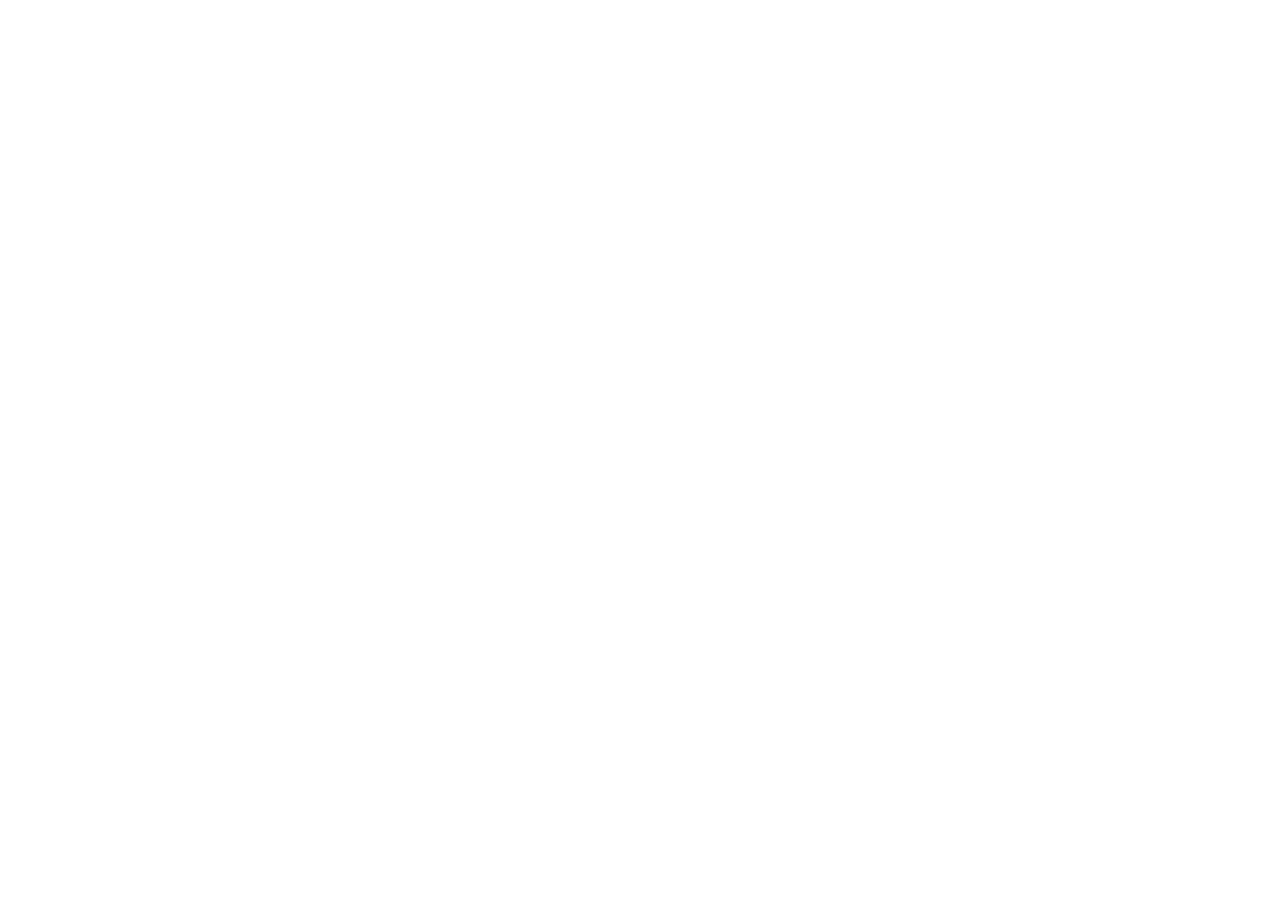
==== index.html @ 5d28550d "atualização" ====
<!DOCTYPE html>
<html lang="pt-br">
<head>
    <meta charset="UTF-8">
    <meta http-equiv="X-UA-Compatible" content="IE=edge">
    <meta name="viewport" content="width=device-width, initial-scale=1.0">
    <link rel="shortcut icon" href="pacote-d013/favicon.ico" type="image/x-icon">
    <title>Projeto Redes Socias</title>
</head>
<body>
    
</body>
</html>
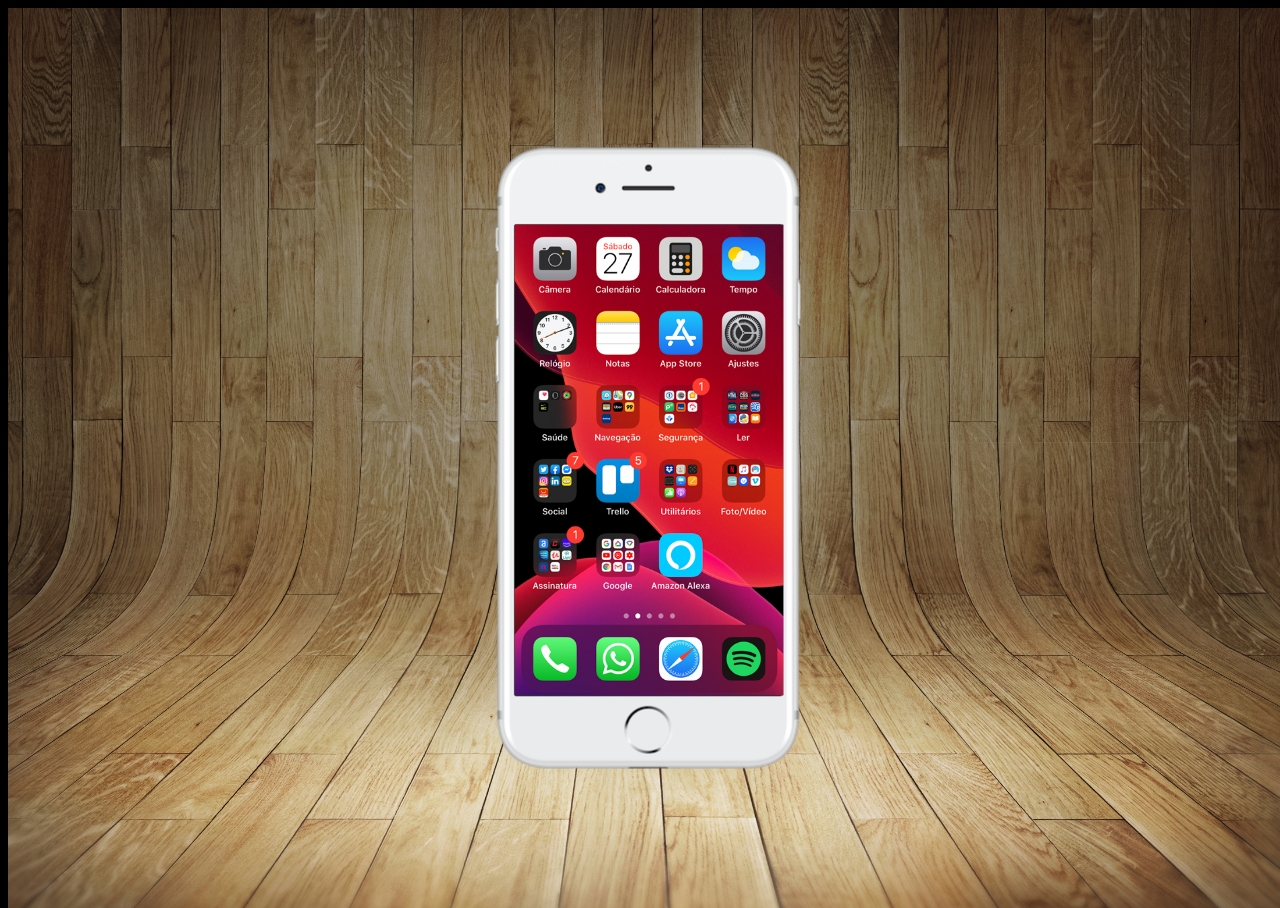
==== commit 2b2e4bd0: "Atualização" ====
--- a/index.html
+++ b/index.html
@@ -5,9 +5,18 @@
     <meta http-equiv="X-UA-Compatible" content="IE=edge">
     <meta name="viewport" content="width=device-width, initial-scale=1.0">
     <link rel="shortcut icon" href="pacote-d013/favicon.ico" type="image/x-icon">
+    <link rel="stylesheet" href="estilos/style.css">
     <title>Projeto Redes Socias</title>
 </head>
 <body>
-    
+    <main>
+        <section id="telefone">
+            <iframe src="home.html" name="tela"
+            id="tela" frameborder="0"></iframe>
+        </section>
+        <section id="redes-sociais">
+
+        </section>
+    </main>
 </body>
 </html>--- a/estilos/style.css
+++ b/estilos/style.css
@@ -0,0 +1,44 @@
+@charset "UTF-8"
+
+* {
+    margin: 0px;
+    padding: 0px;
+    font-family: Arial, Helvetica, sans-serif;
+}
+
+html, body {
+    height: 100vh;
+    width: 100vw;
+    background-color: black;
+}
+
+body{
+    background: url(../pacote-d013/imagens/fundo-madeira.jpg) no-repeat top center;
+    background-size: cover;
+    background-attachment: fixed;
+}
+
+main {
+    position: relative;
+    height: 100vh;
+}
+
+section#telefone{
+    position: absolute;
+    top: 50%;
+    left: 50%;
+    transform: translate(-50%, -50%);
+
+    height: 627px;
+    width: 311px;
+    background: url(../pacote-d013/imagens/frame-iphone.png) no-repeat;
+}
+
+iframe#tela {
+    position: relative;
+    top: 80px;
+    left: 22px;
+    width: 269px;
+    height: 471px;
+}
+
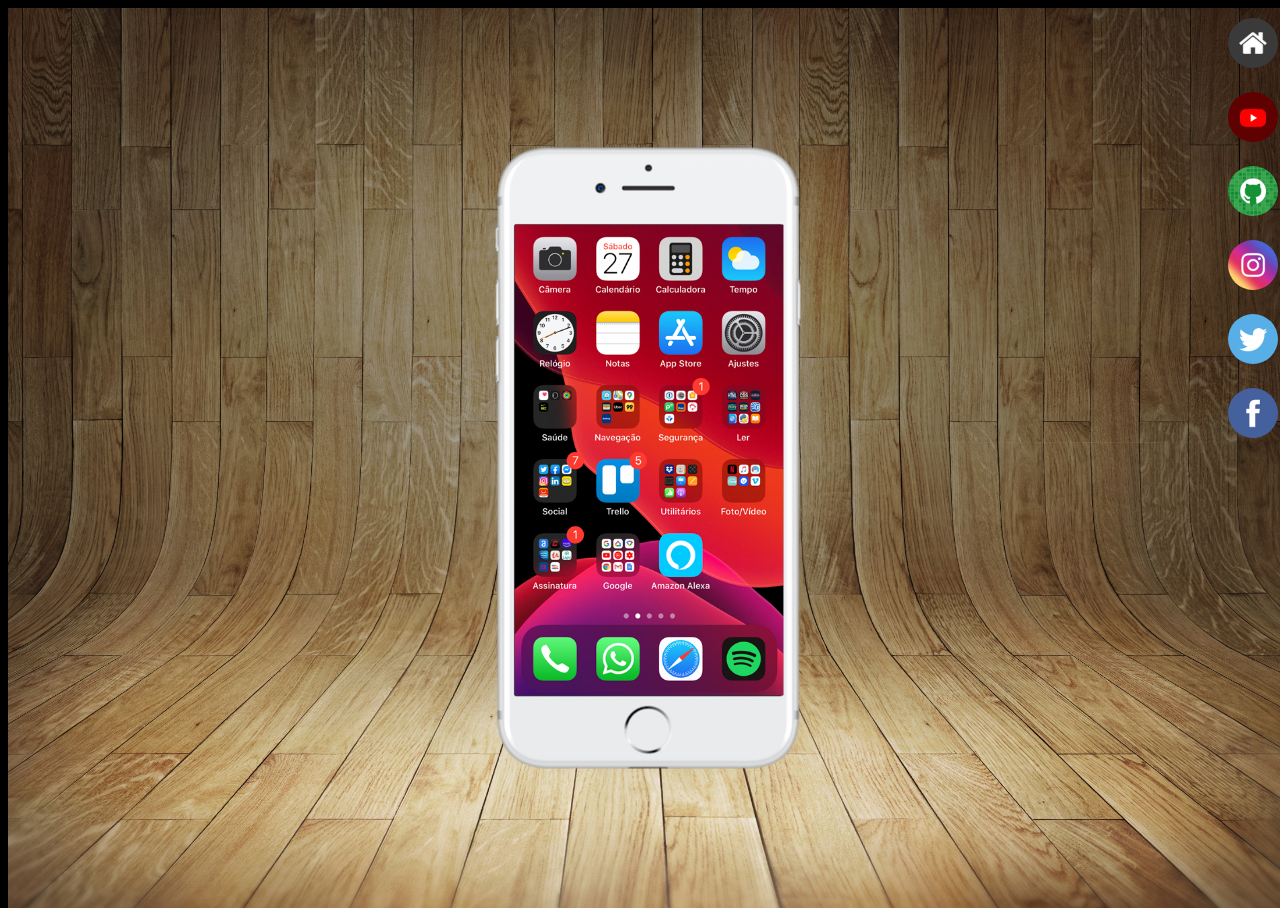
==== commit 04f032ba: "Atualização" ====
--- a/index.html
+++ b/index.html
@@ -12,10 +12,17 @@
     <main>
         <section id="telefone">
             <iframe src="home.html" name="tela"
-            id="tela" frameborder="0"></iframe>
+            id="tela" frameborder="0">
+            Seu navegador não é compatível com isso.
+        </iframe>
         </section>
         <section id="redes-sociais">
-
+            <a href="#" target="tela"><img src="pacote-d013/imagens/logo-home.jpg" alt="Home"></a> <br>
+            <a href="#" target="tela"> <img src="pacote-d013/imagens/logo-youtube.jpg" alt="Youtube"></a> <br>
+            <a href="#" target="tela"><img src="pacote-d013/imagens/logo-github.jpg" alt="GitHub"></a> <br>
+            <a href="#" target="tela"><img src="pacote-d013/imagens/logo-instagram.jpg" alt="Instagram"></a> <br>
+            <a href="#" target="tela"><img src="pacote-d013/imagens/logo-twitter.jpg" alt="Twitter"></a> <br>
+            <a href="#" target="tela"><img src="pacote-d013/imagens/logo-facebook.jpg" alt="Facebook"></a>
         </section>
     </main>
 </body>
--- a/estilos/style.css
+++ b/estilos/style.css
@@ -42,3 +42,21 @@
     height: 471px;
 }
 
+section#redes-sociais {
+    text-align: right;
+}
+
+section#redes-sociais img{
+    width: 50px;
+    margin: 10px;
+    border-radius: 50%;
+    box-shadow: 2px 2px 5 px rgba(0, 0, 0, 0.400);
+    box-sizing: border-box;
+}
+
+section#redes-sociais img:hover {
+    border: 2px solid rgba(255, 255, 255, 0.637);
+    transform: translate(-3px, -3px);
+    box-shadow: 5px 5px 10px rgba(0, 0, 0, 0.623);
+    transition: transform .3s, border .5s;
+}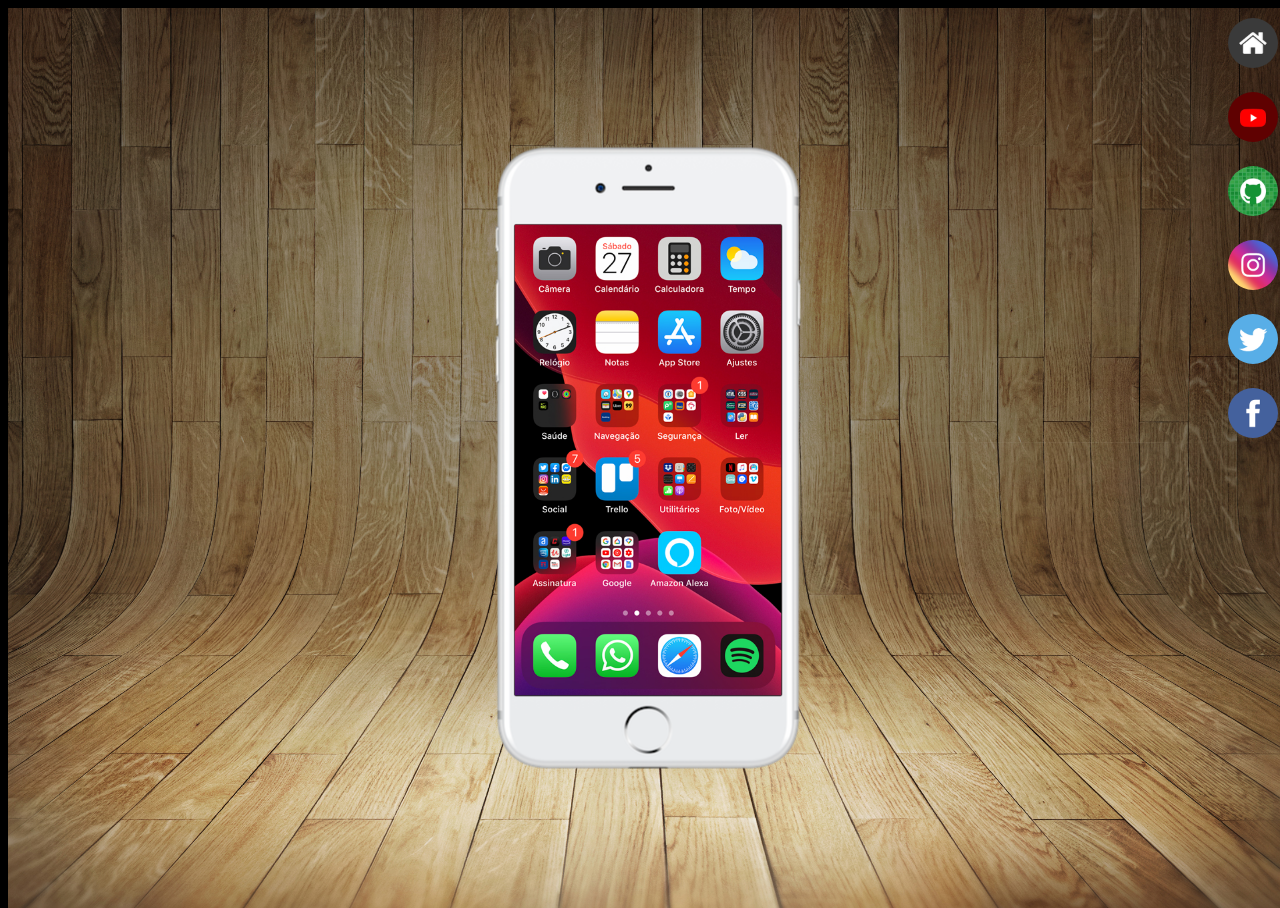
==== commit a541b182: "Atualização" ====
--- a/index.html
+++ b/index.html
@@ -17,9 +17,9 @@
         </iframe>
         </section>
         <section id="redes-sociais">
-            <a href="#" target="tela"><img src="pacote-d013/imagens/logo-home.jpg" alt="Home"></a> <br>
-            <a href="#" target="tela"> <img src="pacote-d013/imagens/logo-youtube.jpg" alt="Youtube"></a> <br>
-            <a href="#" target="tela"><img src="pacote-d013/imagens/logo-github.jpg" alt="GitHub"></a> <br>
+            <a href="home.html" target="tela"><img src="pacote-d013/imagens/logo-home.jpg" alt="Home"></a> <br>
+            <a href="youtube.html" target="tela"> <img src="pacote-d013/imagens/logo-youtube.jpg" alt="Youtube"></a> <br>
+            <a href="github.html" target="tela"><img src="pacote-d013/imagens/logo-github.jpg" alt="GitHub"></a> <br>
             <a href="#" target="tela"><img src="pacote-d013/imagens/logo-instagram.jpg" alt="Instagram"></a> <br>
             <a href="#" target="tela"><img src="pacote-d013/imagens/logo-twitter.jpg" alt="Twitter"></a> <br>
             <a href="#" target="tela"><img src="pacote-d013/imagens/logo-facebook.jpg" alt="Facebook"></a>
--- a/estilos/style.css
+++ b/estilos/style.css
@@ -38,7 +38,7 @@
     position: relative;
     top: 80px;
     left: 22px;
-    width: 269px;
+    width: 267px;
     height: 471px;
 }
 
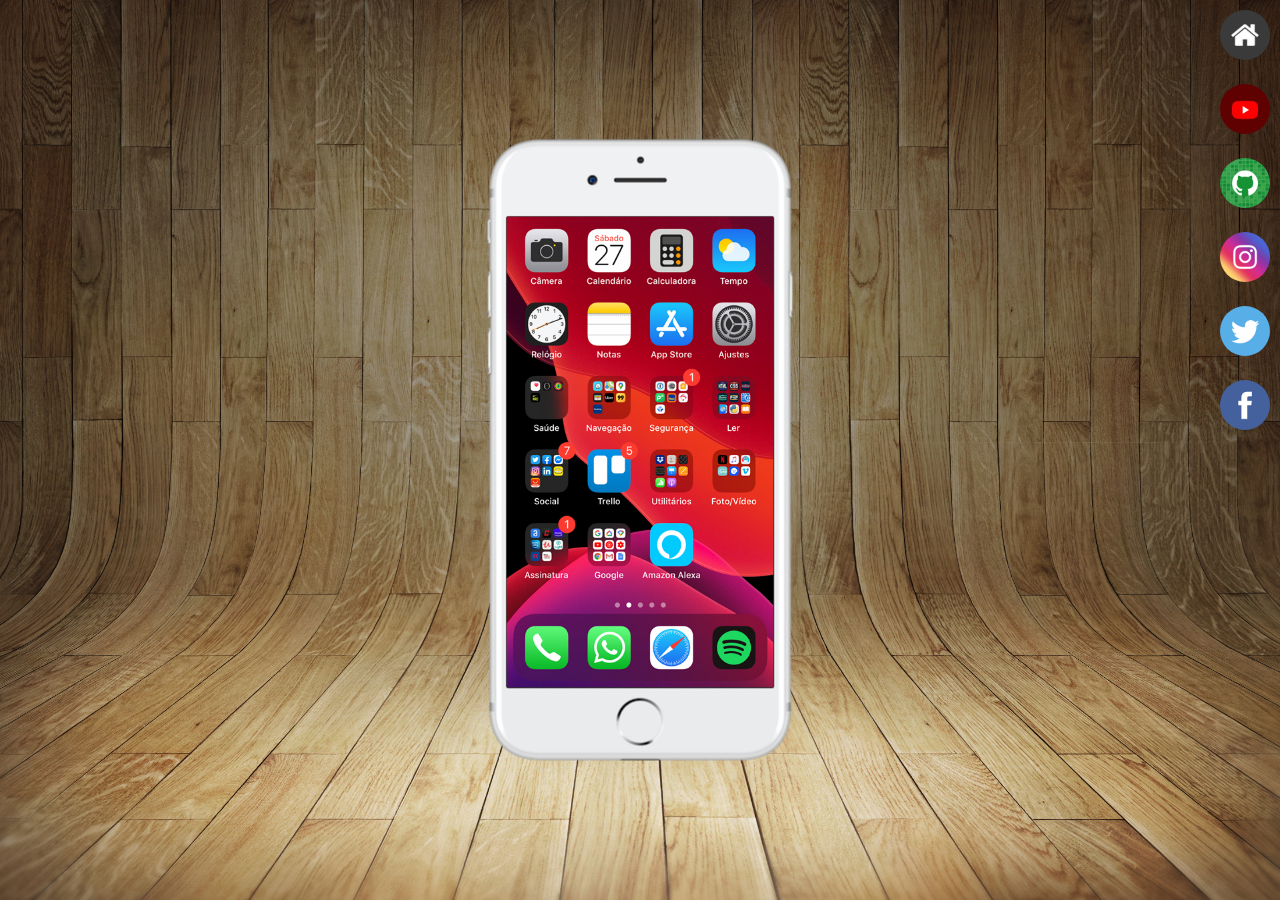
==== commit f6469779: "Atualização" ====
--- a/index.html
+++ b/index.html
@@ -7,6 +7,13 @@
     <link rel="shortcut icon" href="pacote-d013/favicon.ico" type="image/x-icon">
     <link rel="stylesheet" href="estilos/style.css">
     <title>Projeto Redes Socias</title>
+    <style>
+        * {
+            margin: 0px;
+            padding: 0px;
+            font-family: Arial, Helvetica, sans-serif;
+        }
+    </style>
 </head>
 <body>
     <main>
@@ -20,8 +27,8 @@
             <a href="home.html" target="tela"><img src="pacote-d013/imagens/logo-home.jpg" alt="Home"></a> <br>
             <a href="youtube.html" target="tela"> <img src="pacote-d013/imagens/logo-youtube.jpg" alt="Youtube"></a> <br>
             <a href="github.html" target="tela"><img src="pacote-d013/imagens/logo-github.jpg" alt="GitHub"></a> <br>
-            <a href="#" target="tela"><img src="pacote-d013/imagens/logo-instagram.jpg" alt="Instagram"></a> <br>
-            <a href="#" target="tela"><img src="pacote-d013/imagens/logo-twitter.jpg" alt="Twitter"></a> <br>
+            <a href="Instagram.html" target="tela"><img src="pacote-d013/imagens/logo-instagram.jpg" alt="Instagram"></a> <br>
+            <a href="twitter.html" target="tela"><img src="pacote-d013/imagens/logo-twitter.jpg" alt="Twitter"></a> <br>
             <a href="#" target="tela"><img src="pacote-d013/imagens/logo-facebook.jpg" alt="Facebook"></a>
         </section>
     </main>
